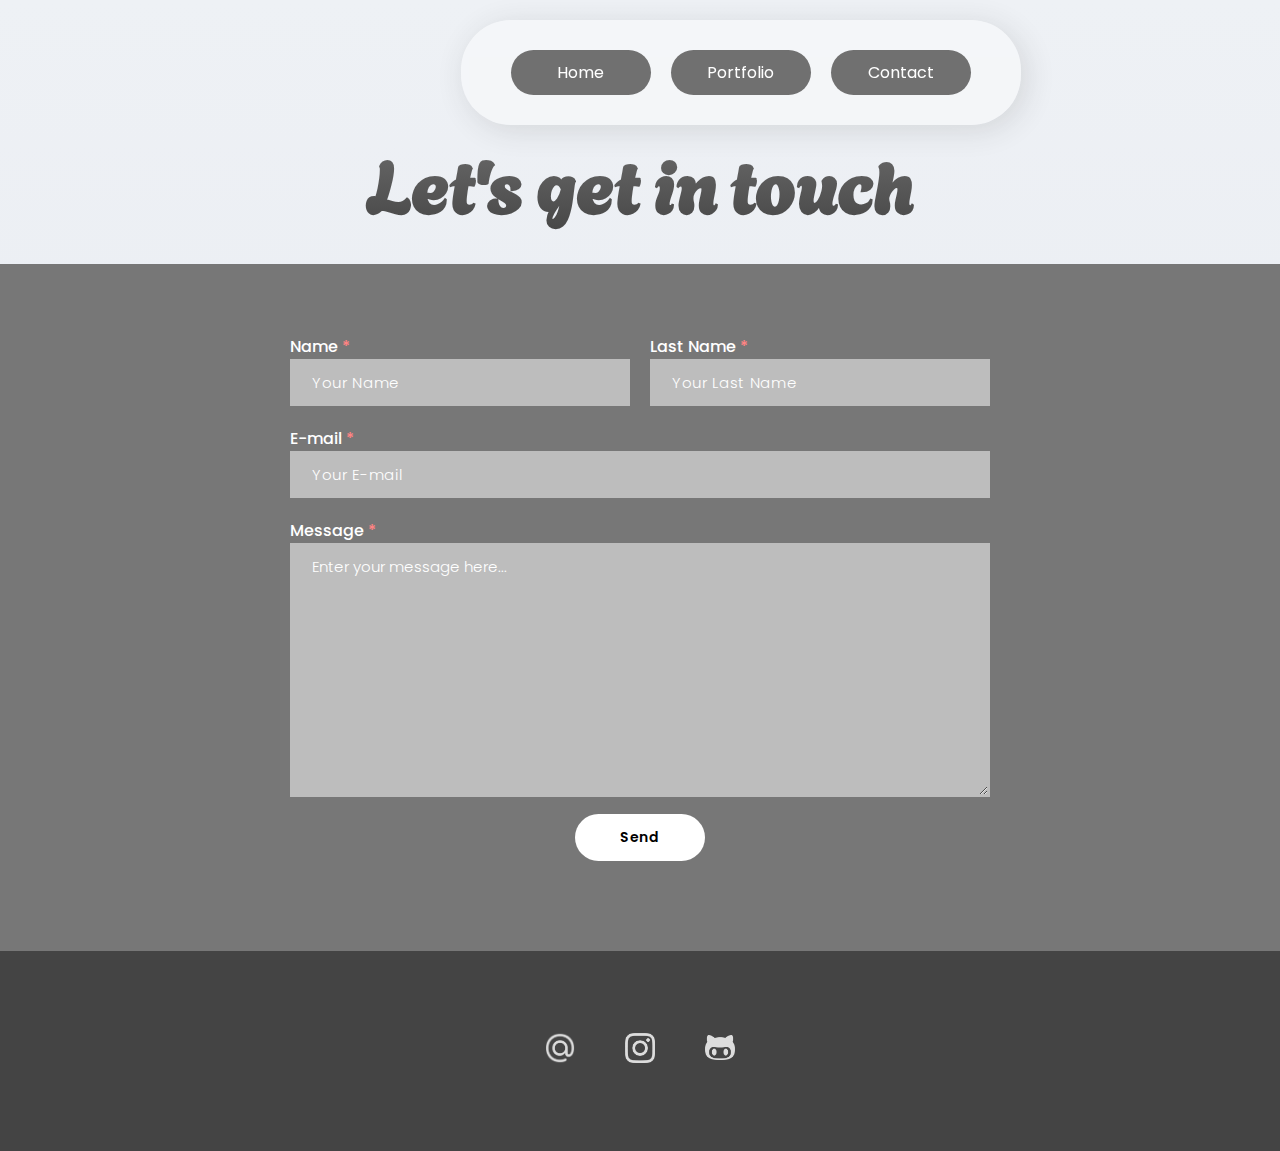
==== contact.html @ 5d18a044 "addded pages" ====
<!DOCTYPE html>
<html lang="en">
  <head>
    <meta charset="UTF-8" />
    <meta name="viewport" content="width=device-width, initial-scale=1.0" />
    <link rel="stylesheet" href="css/main.css" />
    <link rel="preconnect" href="https://fonts.googleapis.com" />
    <link rel="preconnect" href="https://fonts.gstatic.com" crossorigin />
    <link
      href="https://fonts.googleapis.com/css2?family=Agbalumo&family=Nunito+Sans:ital,opsz,wght@0,6..12,200;0,6..12,300;0,6..12,400;0,6..12,500;0,6..12,600;0,6..12,700;0,6..12,800;0,6..12,900;0,6..12,1000;1,6..12,200;1,6..12,300;1,6..12,400;1,6..12,500;1,6..12,600;1,6..12,700;1,6..12,800;1,6..12,900;1,6..12,1000&family=Poppins:ital,wght@0,100;0,200;0,300;0,400;0,500;0,600;0,700;0,800;0,900;1,100;1,200;1,300;1,400;1,500;1,600;1,700;1,800;1,900&display=swap"
      rel="stylesheet"
    />
    <title>Portfolio</title>
  </head>
  <body>
    <header>
      <nav>
        <a href="index.html"><li class="nav-bttn">Home</li></a>
        <a href="portfolio.html"><li class="nav-bttn">Portfolio</li></a>
        <a href="contact.html"><li class="nav-bttn">Contact</li></a>
      </nav>
    </header>
    <main class="main-contact">
        <h3 class="intro-title-contact">Let's get in touch</h3>
      <section class="contact-section">
        <div class="contact-form">
          <div>
            <div class="contact-division">
                <div>
            <h4>Name <span class="span-star">*</span></h4>
            <input class="input-name" minlength="1" maxlength="50" placeholder="Your Name"></div>
        <div>
            <h4>Last Name <span class="span-star">*</span></h4>
            <input class="input-name" minlength="1" maxlength="50" placeholder="Your Last Name"></div>
        </div>
            <h4>E-mail <span class="span-star">*</span></h4>
            <input class="input-mail" minlength="1" maxlength="50" placeholder="Your E-mail">
            <h4>Message <span class="span-star">*</span></h4>
            <textarea cols="30" rows="10" minlength="1" maxlength="3000" placeholder="Enter your message here..."></textarea>
          </div>
            <button class="contact-submit-bttn">Send</button>
        </article>
      </section>
    </main>
    <footer>
        <a href="contact.html"
          ><img
            class="footer-icon"
            src="images/icons/mail.png"
            alt="e-mail"
            title="E-mail"
        /></a>
        <a href="#" target="_blank"
          ><img
            class="footer-icon"
            src="images/icons/insta.png"
            alt="instagram"
            title="Instagram"
        /></a>
        <a href="#" target="_blank"
          ><img
            class="footer-icon"
            src="images/icons/gh.png"
            alt="git hub"
            title="Git Hub"
        /></a>
      </footer>
  </body>
</html>
---- css/main.css ----
* {
  font-family: "poppins", sans-serif;
  list-style: none;
  text-decoration: none;
  margin: 0;
  box-sizing: border-box;
}

html {
  background-image: linear-gradient(to top, #e6e9f0 0%, #eef1f5 100%);
}

/* Text */

h1,
h2,
p,
a {
  color: #333333;
}
h2 {
  margin-bottom: 18pt;
}
h3 {
  font-family: "agbalumo";
  font-size: 60px;
  text-align: center;
  margin: 0 0 30px 0;
  font-size: 72px;
  background: -webkit-linear-gradient(#6e6e6e, #464646);
  -webkit-background-clip: text;
  -webkit-text-fill-color: transparent;
}
/*  gradient taken from https://cssgradient.io/  */

h4 {
  font-size: 16px;
  color: #ffffff;
  font-weight: 500;
  margin-top: 15pt;
}
.intro-title {
  font-family: "agbalumo";
  font-size: 60px;
  text-align: center;
  margin: 0 0 100px 0;
  font-size: 72px;
  background: -webkit-linear-gradient(#6e6e6e, #464646);
  -webkit-background-clip: text;
  -webkit-text-fill-color: transparent;
}
/*  gradient taken from https://cssgradient.io/  */
.p-footer {
  font-size: 15px;
  font-weight: 300;
  color: #eeeeee;
}
.span-link {
  font-weight: 600;
  text-decoration: underline;
}
.span-star {
  color: rgb(255, 131, 131);
}

/* Navigation Bar */

nav {
  display: flex;
  flex-direction: row;
  flex-wrap: wrap;
  align-items: center;
  justify-content: center;
  gap: 20px;
  position: fixed;
  margin-top: 20px;
  left: 36%;
  background-color: #ffffff60;
  backdrop-filter: blur(3px);
  padding: 30px 50px;
  border-radius: 50px 50px;
  box-shadow: 5px 5px 30px #33333323;
}
.nav-bttn {
  text-align: center;
  color: rgb(255, 255, 255);
  background-color: #707070;
  padding: 10px 0px;
  width: 140px;
  border-radius: 50px;
}
.nav-bttn:hover {
  letter-spacing: 1pt;
  transition: 300ms;
  background-color: #919191;
}

/* Objects in Main Page */

main {
  padding-top: 10%;
}
.article-img {
  width: 400px;
  height: auto;
  object-fit: contain;
}
.profile {
  border-radius: 35px;
}
section {
  margin-left: 15%;
  margin-right: 15%;
}
article {
  display: grid;
  align-items: center;
  justify-items: center;
  grid-template-columns: 1fr 2fr;
  margin-bottom: 100px;
  gap: 50px;
}
article.swap {
  display: grid;
  align-items: center;
  justify-items: center;
  grid-template-columns: 2fr 1fr;
  margin-bottom: 100px;
}
button {
  cursor: pointer;
}
.article-bttn {
  color: white;
  border: 3px solid transparent;
  border-radius: 50px;
  background-color: #707070;
  padding: 10px 0px;
  margin-top: 30px;
  width: 180px;
}
.article-bttn:hover {
  letter-spacing: 1pt;
  color: rgb(255, 255, 255);
  border: 3px solid transparent;
  border-radius: 50px;
  background-color: #919191;
  width: 180px;
  transition: 300ms;
}

/* Footer */

footer {
  background-color: #444444;
  width: 100%;
  height: 200px;
  display: flex;
  flex-direction: row;
  flex-wrap: nowrap;
  align-items: center;
  justify-content: center;
  gap: 50px;
}
.footer-icon {
  width: 30px;
}

/* Contact Page */

.contact-section {
  margin: 0;
}
.contact-form {
  display: flex;
  flex-direction: column;
  flex-wrap: nowrap;
  align-items: center;
  justify-content: center;
  background-color: #777777;
  width: 100%;
  padding: 50px 0px 80px 0px;
}
.contact-division {
  display: flex;
  flex-direction: row;
  flex-wrap: nowrap;
  justify-content: space-between;
}
input {
  letter-spacing: 0.5pt;
}
.input-name {
  width: 340px;
}
.input-mail {
  width: 700px;
}
input,
textarea {
  padding: 10px 20px;
  font-weight: 500;
  outline: none !important;
  border: 2px solid #bdbdbd;
  background-color: #bdbdbd;
  color: #333333;
  font-size: 15px;
}
input {
  letter-spacing: 0.5pt;
}
textarea {
  font-weight: 500;
  min-height: 200px;
  max-height: 400px;
  min-width: 700px;
  max-width: 700px;
}
input:focus,
textarea:focus {
  outline: none !important;
  border: 2px solid #ffffff;
  background-color: #ffffff;
  transition: 200ms;
}
::placeholder {
  color: rgb(255, 255, 255);
  font-weight: 300;
}
.contact-submit-bttn {
  padding: 10px;
  width: 130px;
  margin: 10px;
  font-size: 14px;
  font-weight: 600;
  letter-spacing: 0.5pt;
  border-radius: 30px;
  border: 3px solid transparent;
  background-color: #ffffff;
}
.contact-submit-bttn:hover {
  font-weight: 600;
  width: 130px;
  transition: 300ms;
  border: 3px solid transparent;
  background-color: #3a3a3a;
  color: white;
}
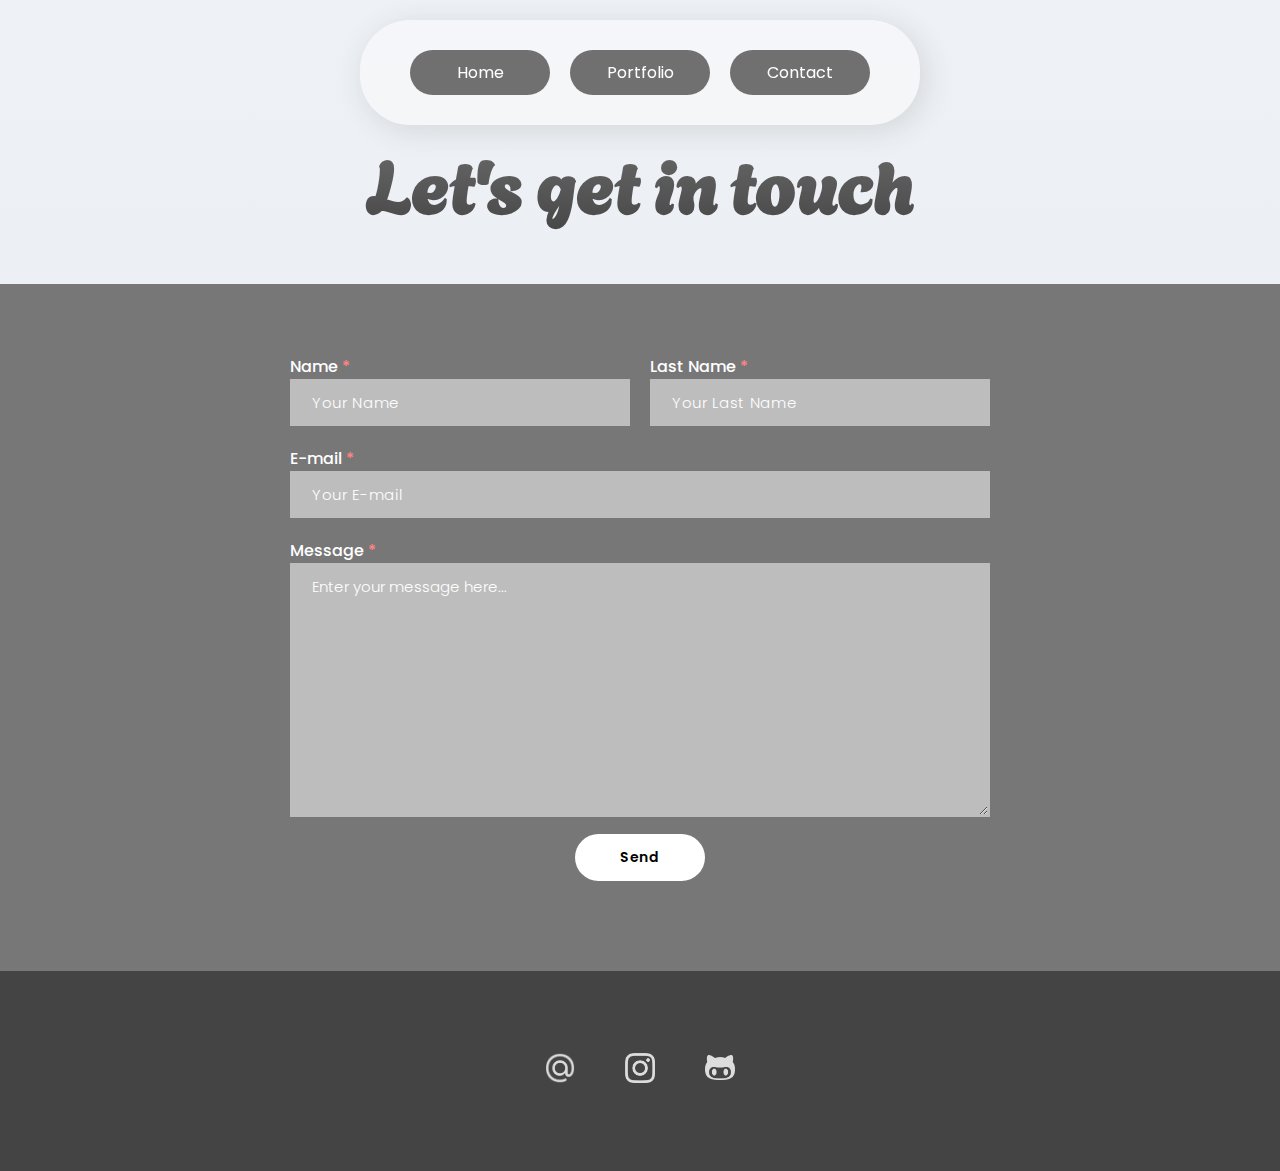
==== commit 6843d8ae: "+ Back to Top, + Media Size + Minor Changes" ====
--- a/contact.html
+++ b/contact.html
@@ -10,6 +10,10 @@
       href="https://fonts.googleapis.com/css2?family=Agbalumo&family=Nunito+Sans:ital,opsz,wght@0,6..12,200;0,6..12,300;0,6..12,400;0,6..12,500;0,6..12,600;0,6..12,700;0,6..12,800;0,6..12,900;0,6..12,1000;1,6..12,200;1,6..12,300;1,6..12,400;1,6..12,500;1,6..12,600;1,6..12,700;1,6..12,800;1,6..12,900;1,6..12,1000&family=Poppins:ital,wght@0,100;0,200;0,300;0,400;0,500;0,600;0,700;0,800;0,900;1,100;1,200;1,300;1,400;1,500;1,600;1,700;1,800;1,900&display=swap"
       rel="stylesheet"
     />
+    <link
+      rel="stylesheet"
+      href="https://fonts.googleapis.com/css2?family=Material+Symbols+Outlined:opsz,wght,FILL,GRAD@24,400,0,0"
+    />
     <title>Portfolio</title>
   </head>
   <body>
@@ -21,26 +25,56 @@
       </nav>
     </header>
     <main class="main-contact">
-        <h3 class="intro-title-contact">Let's get in touch</h3>
+        <h1 class="intro-title-contact">Let's get in touch</h1>
       <section class="contact-section">
         <div class="contact-form">
           <div>
             <div class="contact-division">
                 <div>
-            <h4>Name <span class="span-star">*</span></h4>
+            <h3>Name <span class="span-star">*</span></h3>
             <input class="input-name" minlength="1" maxlength="50" placeholder="Your Name"></div>
         <div>
-            <h4>Last Name <span class="span-star">*</span></h4>
+            <h3>Last Name <span class="span-star">*</span></h3>
             <input class="input-name" minlength="1" maxlength="50" placeholder="Your Last Name"></div>
         </div>
-            <h4>E-mail <span class="span-star">*</span></h4>
+            <h3>E-mail <span class="span-star">*</span></h3>
             <input class="input-mail" minlength="1" maxlength="50" placeholder="Your E-mail">
-            <h4>Message <span class="span-star">*</span></h4>
+            <h3>Message <span class="span-star">*</span></h3>
             <textarea cols="30" rows="10" minlength="1" maxlength="3000" placeholder="Enter your message here..."></textarea>
           </div>
             <button class="contact-submit-bttn">Send</button>
         </article>
       </section>
+
+      <!-- Scroll to Top -->
+
+      <button onclick="topFunction()" id="BackTopBttn" title="Go to top"">
+        <span class="material-symbols-outlined"> arrow_forward_ios </span>
+      </button>
+      <!-- Scroll top top JS Code copied from https://www.w3schools.com/ -->
+      <script>
+        // Get the button
+        let mybutton = document.getElementById("BackTopBttn");
+        
+        // When the user scrolls down 20px from the top of the document, show the button
+        window.onscroll = function() {scrollFunction()};
+        
+        function scrollFunction() {
+          if (document.body.scrollTop > 300 || document.documentElement.scrollTop > 300) {
+            mybutton.style.display = "block";
+          } else {
+            mybutton.style.display = "none";
+          }
+        }
+        
+        // When the user clicks on the button, scroll to the top of the document
+        function topFunction() {
+          document.body.scrollTop = 0;
+          document.documentElement.scrollTop = 0;
+        }
+        </script>
+
+
     </main>
     <footer>
         <a href="contact.html"
--- a/css/main.css
+++ b/css/main.css
@@ -4,11 +4,13 @@
   text-decoration: none;
   margin: 0;
   box-sizing: border-box;
+  scroll-behavior: smooth;
 }
 
 html {
   background-image: linear-gradient(to top, #e6e9f0 0%, #eef1f5 100%);
 }
+/*  gradient taken from https://cssgradient.io/  */
 
 /* Text */
 
@@ -18,38 +20,26 @@
 a {
   color: #333333;
 }
-h2 {
-  margin-bottom: 18pt;
-}
-h3 {
+h1 {
   font-family: "agbalumo";
   font-size: 60px;
   text-align: center;
-  margin: 0 0 30px 0;
   font-size: 72px;
+  margin: 0 0 50px 0;
   background: -webkit-linear-gradient(#6e6e6e, #464646);
   -webkit-background-clip: text;
   -webkit-text-fill-color: transparent;
-}
-/*  gradient taken from https://cssgradient.io/  */
-
-h4 {
+  /*  gradient taken from https://cssgradient.io/  */
+}
+h2 {
+  margin-bottom: 18pt;
+}
+h3 {
   font-size: 16px;
   color: #ffffff;
   font-weight: 500;
   margin-top: 15pt;
 }
-.intro-title {
-  font-family: "agbalumo";
-  font-size: 60px;
-  text-align: center;
-  margin: 0 0 100px 0;
-  font-size: 72px;
-  background: -webkit-linear-gradient(#6e6e6e, #464646);
-  -webkit-background-clip: text;
-  -webkit-text-fill-color: transparent;
-}
-/*  gradient taken from https://cssgradient.io/  */
 .p-footer {
   font-size: 15px;
   font-weight: 300;
@@ -64,17 +54,18 @@
 }
 
 /* Navigation Bar */
-
+header {
+  display: flex;
+  justify-content: center;
+}
 nav {
   display: flex;
-  flex-direction: row;
-  flex-wrap: wrap;
+  flex-wrap: nowrap;
   align-items: center;
   justify-content: center;
   gap: 20px;
   position: fixed;
   margin-top: 20px;
-  left: 36%;
   background-color: #ffffff60;
   backdrop-filter: blur(3px);
   padding: 30px 50px;
@@ -88,10 +79,10 @@
   padding: 10px 0px;
   width: 140px;
   border-radius: 50px;
+  transition: ease 300ms;
 }
 .nav-bttn:hover {
   letter-spacing: 1pt;
-  transition: 300ms;
   background-color: #919191;
 }
 
@@ -101,9 +92,9 @@
   padding-top: 10%;
 }
 .article-img {
-  width: 400px;
+  width: 100%;
   height: auto;
-  object-fit: contain;
+  object-fit: cover;
 }
 .profile {
   border-radius: 35px;
@@ -120,10 +111,8 @@
   margin-bottom: 100px;
   gap: 50px;
 }
-article.swap {
-  display: grid;
-  align-items: center;
-  justify-items: center;
+
+.swap {
   grid-template-columns: 2fr 1fr;
   margin-bottom: 100px;
 }
@@ -138,6 +127,7 @@
   padding: 10px 0px;
   margin-top: 30px;
   width: 180px;
+  transition: ease 300ms;
 }
 .article-bttn:hover {
   letter-spacing: 1pt;
@@ -146,7 +136,6 @@
   border-radius: 50px;
   background-color: #919191;
   width: 180px;
-  transition: 300ms;
 }
 
 /* Footer */
@@ -246,3 +235,89 @@
   background-color: #3a3a3a;
   color: white;
 }
+
+/* Scroll to Top */
+
+/* Scroll top top JS Code copied from https://www.w3schools.com/ */
+#BackTopBttn {
+  display: none;
+  position: fixed;
+  bottom: 30%;
+  right: 5%;
+  cursor: pointer;
+  color: white;
+  border: none;
+  background-color: #444444;
+  padding: 15px 15px 8px 15px;
+  z-index: 10;
+}
+#BackTopBttn:hover {
+  background-color: rgb(107, 107, 107);
+}
+
+/* Icon Copied from Google Icons */
+.material-symbols-outlined {
+  font-variation-settings: "FILL" 0, "wght" 400, "GRAD" 0, "opsz" 24;
+  transform: rotate(-90deg);
+}
+
+@media only screen and (max-width: 1200px) {
+  * {
+    justify-content: center;
+  }
+  nav {
+    padding: 50px 00px;
+    border-radius: 0;
+    width: 100%;
+    gap: 3vw;
+    margin: 0;
+  }
+  .nav-bttn {
+    font-size: 2rem;
+    padding: 7% 0;
+    width: 25vw;
+    border-radius: 100px;
+  }
+  main {
+    margin-top: 10%;
+  }
+  section {
+    margin-left: 8%;
+    margin-right: 8%;
+  }
+  article {
+    display: grid;
+    grid-template-columns: repeat(auto-fill, 100%);
+    text-align: center;
+  }
+  article.swap {
+    display: grid;
+    grid-template-columns: repeat(auto-fill, 100%);
+    text-align: center;
+  }
+   {
+    font-size: 7rem;
+  }
+  h2 {
+    font-size: 4rem;
+  }
+  p {
+    text-align: left;
+    font-size: 1.8rem;
+  }
+  .article-bttn {
+    font-size: 2.5rem;
+    width: 30vw;
+  }
+  footer {
+    gap: 20vw;
+  }
+  .footer-icon {
+    width: 50px;
+  }
+  #BackTopBttn {
+    bottom: 10%;
+    right: 0%;
+    padding: 30px 35px 25px 35px;
+  }
+}
